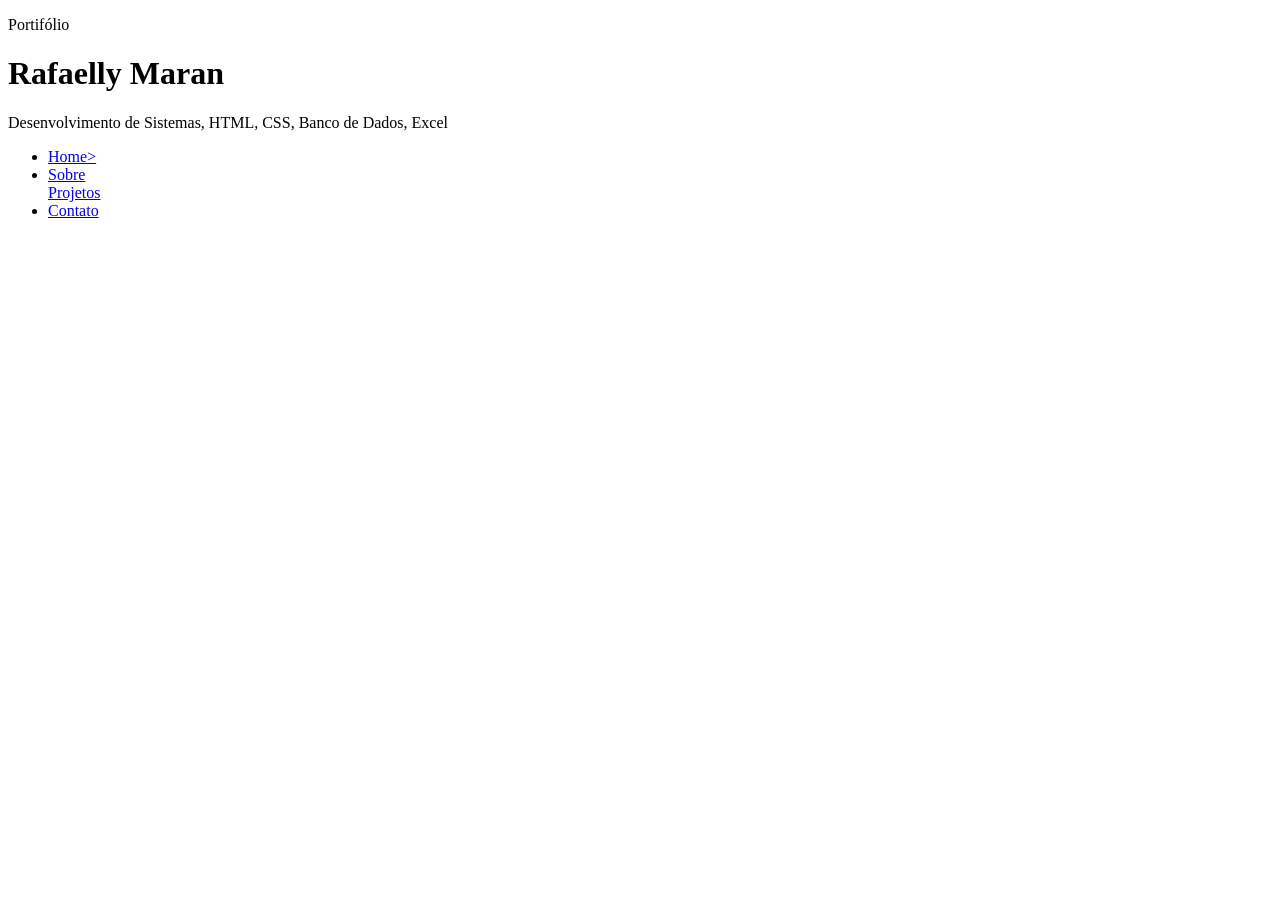
==== index.html @ 832fab1d "Criação da estrutura inicial do projeto de Portifólio" ====
<!DOCTYPE html>
<html lang="pt-br">
<head>
    <meta charset="UTF-8">
    <meta name="viewport" content="width=device-width, initial-scale=1.0">
    <title>Rafaelly| Portifolio</title>
    <link rel="stylesheet" href="./style/style.css">
</head>
<body>
     <header class="cabecalho"> 
        <div class="Container">
            <p class="Etiqueta" >Portifólio</p>

            <h1>Rafaelly Maran</h1>

            <p class="subtitulo">Desenvolvimento de Sistemas, HTML, CSS, Banco de Dados, Excel</p>

            <ul class="menu-principal">
                <li class="menu-link"> <a href="Index.html"> Home></a></li>
                <li class="menu-link"> <a href="./pages/sobre.html"> Sobre </a></li>
                <li, class="menu-link"> <a href="./pages/projetos.html">Projetos</a></li>
                <li class="menu-link"> <a href="./pages/contato.html"> Contato</a></li>


            </ul>


        </div>

     </header>

    
</body>
</html>
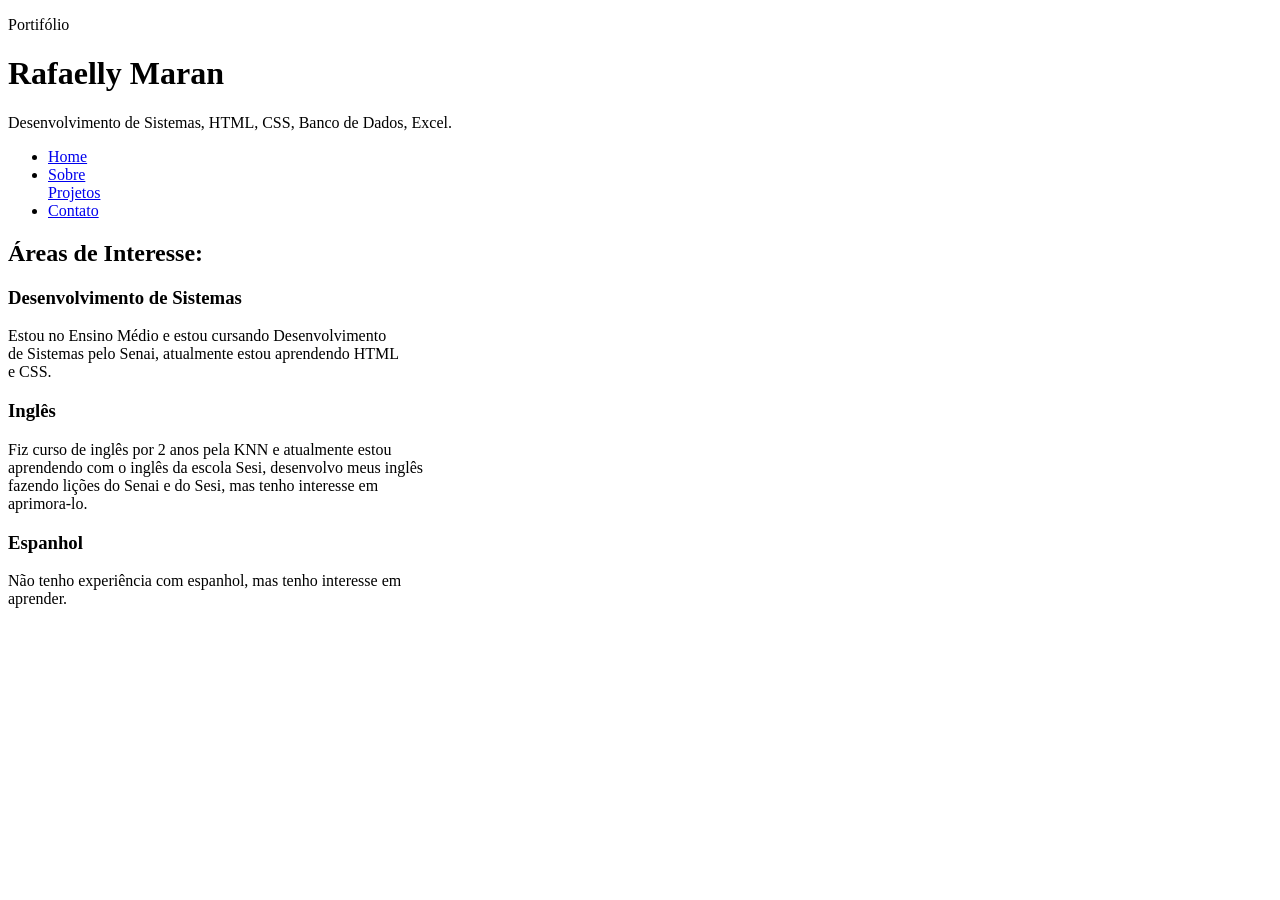
==== commit 885b7484: "Atualização da página inicial do projeto" ====
--- a/index.html
+++ b/index.html
@@ -13,10 +13,10 @@
 
             <h1>Rafaelly Maran</h1>
 
-            <p class="subtitulo">Desenvolvimento de Sistemas, HTML, CSS, Banco de Dados, Excel</p>
+            <p class="subtitulo">Desenvolvimento de Sistemas, HTML, CSS, Banco de Dados, Excel.</p>
 
             <ul class="menu-principal">
-                <li class="menu-link"> <a href="Index.html"> Home></a></li>
+                <li class="menu-link"> <a href="Index.html"> Home</a></li>
                 <li class="menu-link"> <a href="./pages/sobre.html"> Sobre </a></li>
                 <li, class="menu-link"> <a href="./pages/projetos.html">Projetos</a></li>
                 <li class="menu-link"> <a href="./pages/contato.html"> Contato</a></li>
@@ -28,6 +28,45 @@
         </div>
 
      </header>
+     <main>
+        <section class="secao">
+            <div class="Container">
+                <h2 class="titulo-secao">Áreas de Interesse:</h2>
+                <div class="grade-cards">
+                    <article class="card">
+                        <h3> Desenvolvimento de Sistemas</h3>
+                        <p> 
+                            Estou no Ensino Médio e estou cursando Desenvolvimento<br>
+                            de Sistemas pelo Senai, atualmente estou aprendendo HTML<br>
+                            e CSS.
+                        </p>
+                    </article>
+
+                    <article class="card2">
+                        <h3>Inglês</h3>
+                        <p>
+                            Fiz curso de inglês por 2 anos pela KNN e atualmente estou<br>
+                            aprendendo com o inglês da escola Sesi, desenvolvo meus inglês<br>
+                            fazendo lições do Senai e do Sesi, mas tenho interesse em<br>
+                            aprimora-lo.
+                        </p>
+
+                    </article>
+
+                    <article class="card3">
+                        <h3>Espanhol</h3>
+                        <p>Não tenho experiência com espanhol, mas tenho interesse em<br>
+                           aprender.</p>
+
+                    </article>
+
+                </div>
+
+            </div>
+
+        </section>
+
+     </main>
 
     
 </body>
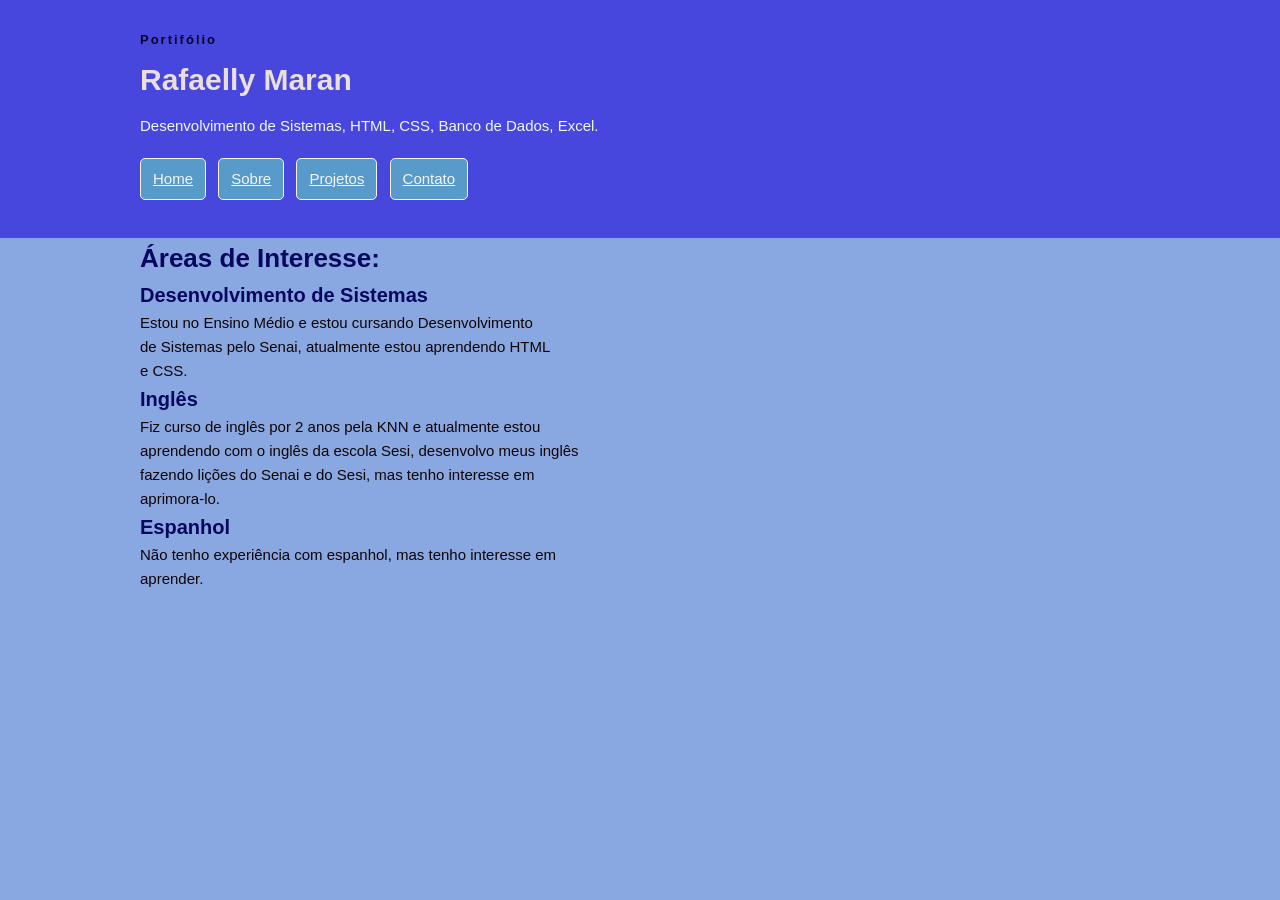
==== commit 14dc8987: "Estilização do header" ====
--- a/index.html
+++ b/index.html
@@ -14,14 +14,14 @@
             <h1>Rafaelly Maran</h1>
 
             <p class="subtitulo">Desenvolvimento de Sistemas, HTML, CSS, Banco de Dados, Excel.</p>
-
-            <ul class="menu-principal">
+            <nav class="menu-principal">
+            <ul class="menu-lista">
                 <li class="menu-link"> <a href="Index.html"> Home</a></li>
                 <li class="menu-link"> <a href="./pages/sobre.html"> Sobre </a></li>
-                <li, class="menu-link"> <a href="./pages/projetos.html">Projetos</a></li>
+                <li class="menu-link"> <a href="./pages/projetos.html">Projetos</a></li>
                 <li class="menu-link"> <a href="./pages/contato.html"> Contato</a></li>
 
-
+                </nav>
             </ul>
 
 
--- a/style/style.css
+++ b/style/style.css
@@ -0,0 +1,91 @@
+*{
+    box-sizing: border-box;
+    margin: 0;
+}
+
+body{
+    margin: 0;
+    background-color: rgb(137, 168, 226);
+    color: rgb(15, 4, 4);
+    font-family: Arial, Helvetica, sans-serif;
+    font-size: 15px;
+    line-height: 1.6;
+}
+
+h1,h2,h3{
+    color: rgb(7, 7, 96);
+}
+
+h1{
+    font-size: 30px;
+    margin-bottom: 10px;
+}
+
+h2{
+    font-size: 26px;
+
+}
+
+h3{
+    font-size: 20px;
+}
+
+a{
+    color: whitesmoke;
+}
+
+.Container{
+    width: 90%;
+    max-width: 1000px;
+    margin: 0 auto;
+}
+
+.cabecalho{
+    background-color: rgb(71, 71, 221);
+    color: aliceblue;
+    padding: 30px 0px;
+}
+
+.cabecalho h1{
+    color: rgb(234, 222, 222);
+}
+
+.Etiqueta{
+    margin-bottom: 5px;
+    color: rgb(5, 5, 44);
+    font-size: 13px;
+    font-weight: bold;
+    letter-spacing: 2px;
+}
+
+.subtitulo{
+    max-width: 700px;
+}
+
+.menu-lista{
+    margin: 20px 0 0;
+    padding: 0;
+    list-style: none;
+
+}
+
+.menu-lista li{
+    display: inline-block;
+    margin-right: 8px;
+    margin-bottom: 8px;
+
+}
+
+.menu-link{
+    display: inline-block;
+    padding: 8px 12px;
+
+    background-color: rgb(88, 154, 201);
+    color: aqua;
+
+    border:1px solid whitesmoke;
+    border-radius: 5px;
+
+    text-decoration: none;
+}
+
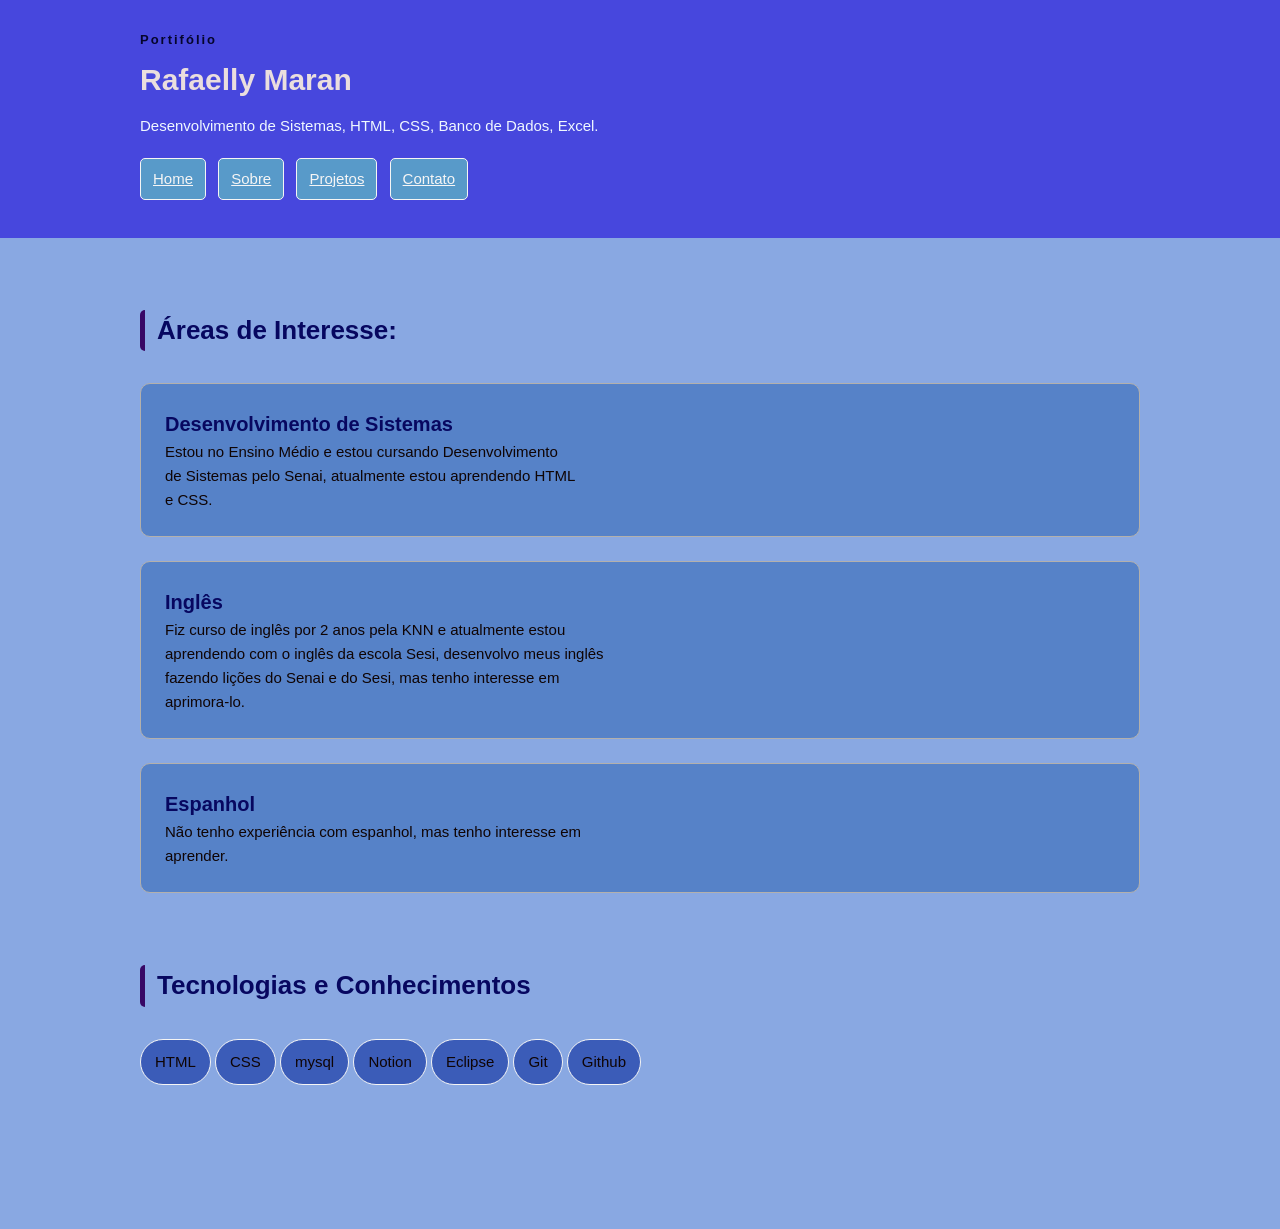
==== commit 41f97de0: "Atualização e estilização do conteúdo da página" ====
--- a/index.html
+++ b/index.html
@@ -33,7 +33,7 @@
             <div class="Container">
                 <h2 class="titulo-secao">Áreas de Interesse:</h2>
                 <div class="grade-cards">
-                    <article class="card">
+                    <article class="cards">
                         <h3> Desenvolvimento de Sistemas</h3>
                         <p> 
                             Estou no Ensino Médio e estou cursando Desenvolvimento<br>
@@ -42,7 +42,7 @@
                         </p>
                     </article>
 
-                    <article class="card2">
+                    <article class="cards">
                         <h3>Inglês</h3>
                         <p>
                             Fiz curso de inglês por 2 anos pela KNN e atualmente estou<br>
@@ -53,7 +53,7 @@
 
                     </article>
 
-                    <article class="card3">
+                    <article class="cards">
                         <h3>Espanhol</h3>
                         <p>Não tenho experiência com espanhol, mas tenho interesse em<br>
                            aprender.</p>
@@ -63,8 +63,21 @@
                 </div>
 
             </div>
+            <section class="secao secao-tecnologia">
+                <div class="Container">
+                    <h2 class="titulo-secao"> Tecnologias e Conhecimentos</h2>
+                    <ul class="lista-tecnologia"> 
+                        <li>HTML</li>
+                        <li>CSS</li>
+                        <li>mysql</li>
+                        <li>Notion</li>
+                        <li>Eclipse</li>
+                        <li>Git</li>
+                        <li>Github</li>
 
-        </section>
+                    </ul>
+                </div>
+            </section>
 
      </main>
 
--- a/style/style.css
+++ b/style/style.css
@@ -89,3 +89,43 @@
     text-decoration: none;
 }
 
+.secao{
+    padding: 72px 0px;
+}
+
+.titulo-secao{
+    margin-bottom: 32px ;
+    padding-left: 12px;
+
+    border-left: 5px solid rgb(56, 8, 101);
+    border-radius: 5px;
+}
+
+.grade-cards{
+    display: grid;
+    gap: 24px;
+}
+.cards{
+    padding: 24px;
+    background-color: rgb(86, 130, 200);
+    border: 1px solid rgb(179, 176, 172);
+    border-radius: 10px;
+    box-shadow: 0 10px 30px rgba(rgb(7, 25, 85), rgb(0, 28, 120), rgb(3, 3, 31), alpha);
+
+}
+
+.lista-tecnologia{
+    display: inline-block;
+    gap: 12px;
+    list-style: none;
+    padding: 0px;
+    margin: 0px;
+}
+
+.lista-tecnologia li{
+    padding: 10px 14px;
+    background-color: rgb(59, 92, 184);
+    display: inline-block;
+    border: 1px solid whitesmoke;
+    border-radius: 999px;
+}
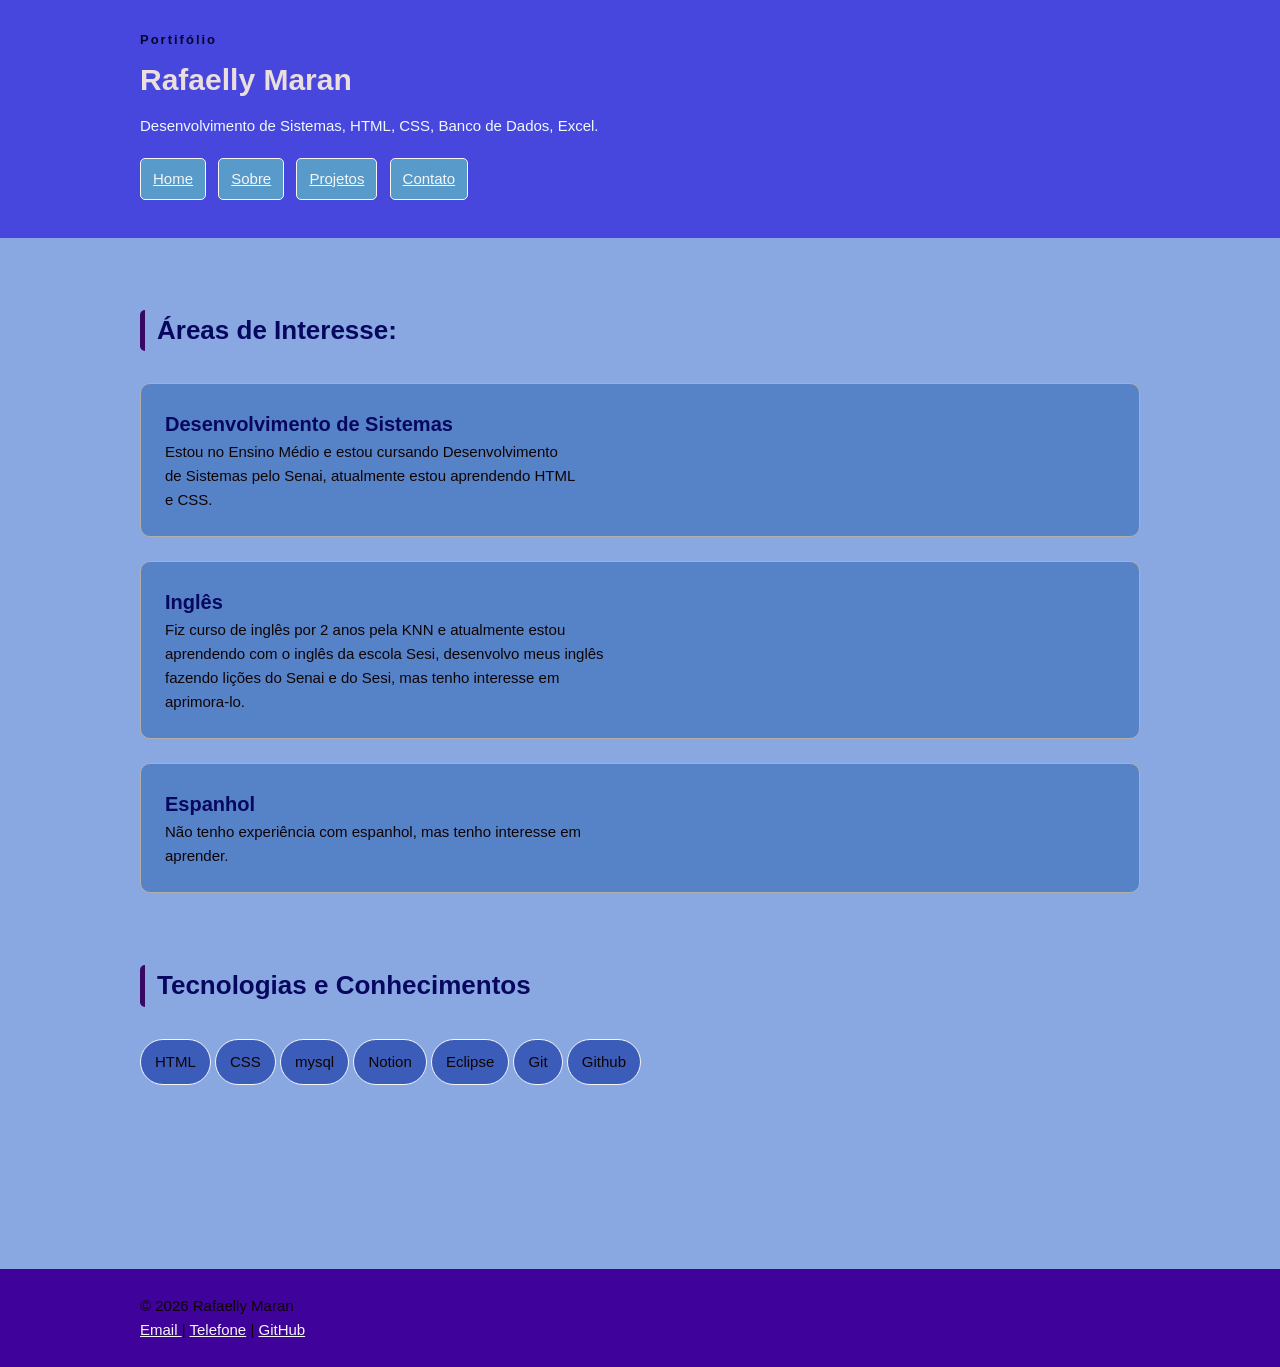
==== commit 45694b56: "Atualização e estilização do footer" ====
--- a/index.html
+++ b/index.html
@@ -80,7 +80,23 @@
             </section>
 
      </main>
+     <footer class="rodape">
+        <div class="Container">
+        <p>&copy; 2026 Rafaelly Maran</p>
+        <address>
 
+            <a href="mailto:rafaelly.neto@edu.senai.br"> Email </a>
+            <span>|</span>
+            <a href="tel:+ 5515991069020">Telefone</a>
+            <span>|</span>
+            <a href="https://github.com/rafaellyneto-tech/rafaellyneto-tecnologia.github.io" target="blank">GitHub</a>
+        </address>
+
+
+
+
+        </div>
+     </footer>
     
 </body>
 </html>
--- a/style/style.css
+++ b/style/style.css
@@ -128,4 +128,13 @@
     display: inline-block;
     border: 1px solid whitesmoke;
     border-radius: 999px;
+}
+.rodape{
+    margin-top: 40px;
+    padding: 25px;
+    background-color: rgb(63, 2, 154);
+}
+
+.rodape address{
+    font-style: normal;
 }
